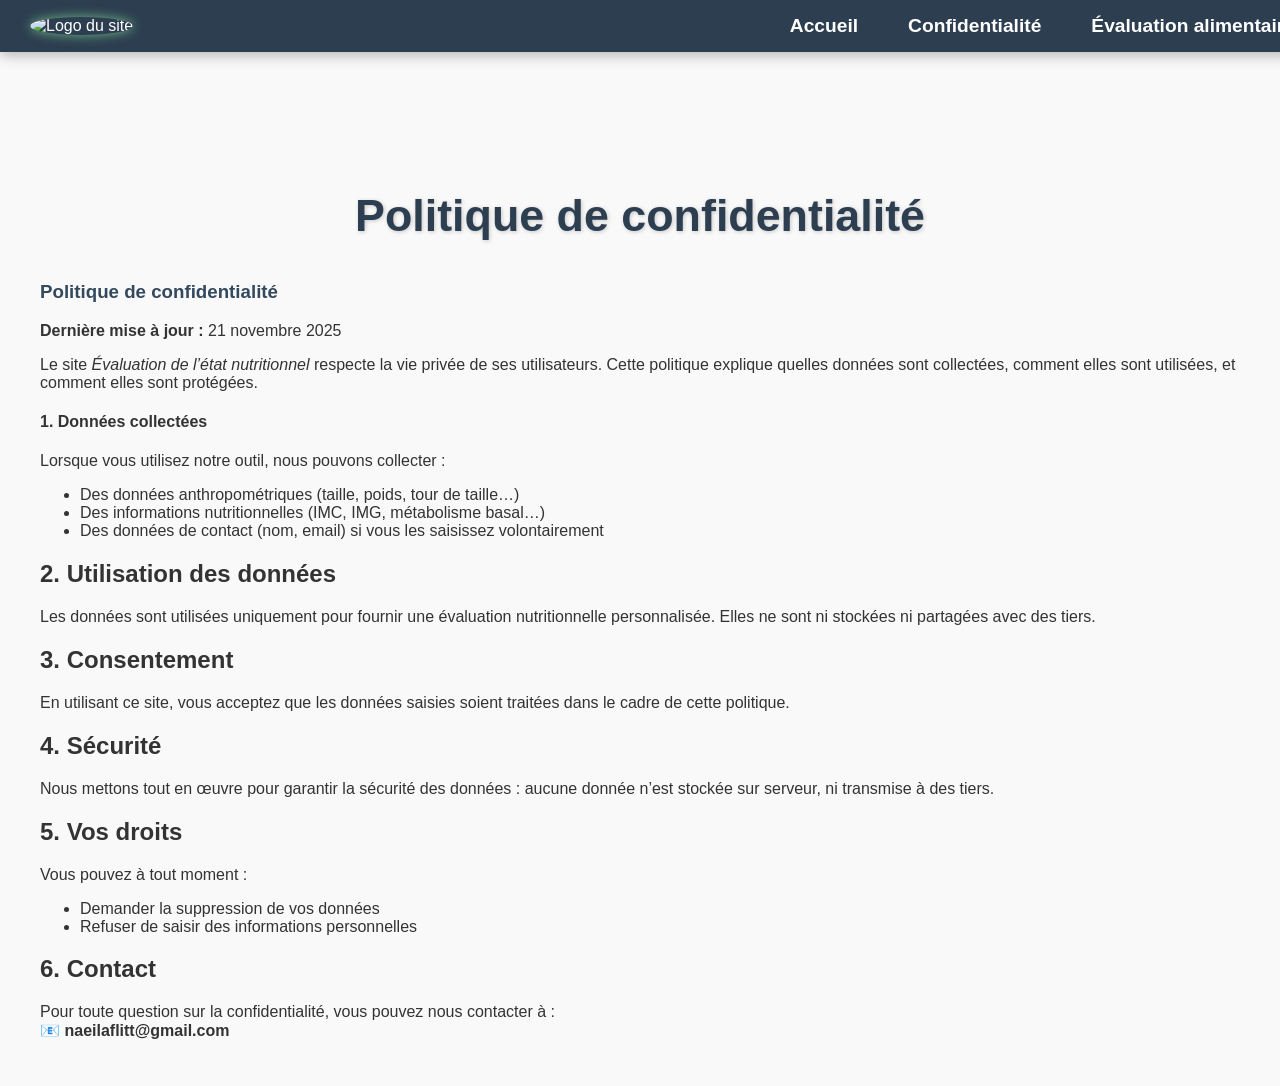
==== confidentialite.html @ 5a53bf4e "Add files via upload" ====
<!DOCTYPE html>
<html lang="fr">
<head>
  <meta charset="UTF-8">
  <meta name="viewport" content="width=device-width, initial-scale=1.0">
  <title>Politique de confidentialité</title>
  <link rel="stylesheet" href="style.css">
  <style>
    /* Style global */
    body {
      font-family: Arial, sans-serif;
      margin: 0;
      padding: 0;
      background: #f9f9f9;
      color: #333;
    }

    header {
      background: #2c3e50;
      color: white;
      padding: 15px 30px;
      display: flex;
      align-items: center;
      justify-content: space-between;
    }

    header .logo img {
      height: 200px;
      border-radius: 50%; /* logo arrondi */
     box-shadow: 0 0 12px rgba(130, 210, 147, 0.8);
    transition: transform 0.3s ease, box-shadow 0.3s ease;
    }
    

    nav ul {
      list-style: none;
      display: flex;
      gap: 20px;
      margin: 0;
      padding: 0;
    }

    nav ul li a {
      text-decoration: none;
      color: white;
      font-weight: bold;
      transition: color 0.3s;
    }

    nav ul li a:hover {
      color: #1abc9c;
    }

    main {
      padding: 30px;
      max-width: 1200px;
      margin: auto;
    }

    h1.titre-principal {
      text-align: center;
      color: #2c3e50;
      margin-bottom: 30px;
    }

    h3 {
      margin-top: 40px;
      color: #34495e;
    }
  
  </style>
</head>
<body id="Politique de confidentialité">

  <!-- Header -->
  <header>
    <div class="logo">
      <img src="images/logo.png" alt="Logo du site">
    </div>
    <nav>
      <ul>
        <li><a href="index.html">Accueil</a></li>
        <li><a href="confidentialite.html">Confidentialité</a></li>
        <li><a href="evaluation.html">Évaluation alimentaire</a></li>
      </ul>
    </nav>




  </header>
  <!-- Titre principal -->
   <main>
    <h1 class="titre-principal">Politique de confidentialité</h1>
  <h3>Politique de confidentialité</h3>
  <p><strong>Dernière mise à jour :</strong> 21 novembre 2025</p>

  <p>Le site <em>Évaluation de l’état nutritionnel</em> respecte la vie privée de ses utilisateurs. Cette politique explique quelles données sont collectées, comment elles sont utilisées, et comment elles sont protégées.</p>

  <h4>1. Données collectées</h4>
  <p>Lorsque vous utilisez notre outil, nous pouvons collecter :</p>
  <ul>
    <li>Des données anthropométriques (taille, poids, tour de taille…)</li>
    <li>Des informations nutritionnelles (IMC, IMG, métabolisme basal…)</li>
    <li>Des données de contact (nom, email) si vous les saisissez volontairement</li>
  </ul>

  <h2>2. Utilisation des données</h2>
  <p>Les données sont utilisées uniquement pour fournir une évaluation nutritionnelle personnalisée. Elles ne sont ni stockées ni partagées avec des tiers.</p>

  <h2>3. Consentement</h2>
  <p>En utilisant ce site, vous acceptez que les données saisies soient traitées dans le cadre de cette politique.</p>

  <h2>4. Sécurité</h2>
  <p>Nous mettons tout en œuvre pour garantir la sécurité des données : aucune donnée n’est stockée sur serveur, ni transmise à des tiers.</p>

  <h2>5. Vos droits</h2>
  <p>Vous pouvez à tout moment :</p>
  <ul>
    <li>Demander la suppression de vos données</li>
    <li>Refuser de saisir des informations personnelles</li>
  </ul>

  <h2>6. Contact</h2>
  <p>Pour toute question sur la confidentialité, vous pouvez nous contacter à : <br>
  📧 <strong>naeilaflitt@gmail.com</strong></p>
</body>
</html>
---- style.css ----
/* ===== Fond général ===== */
body {
  background-image: url("./images/background.jpg");
  background-size: cover;
  background-position: center;
  background-repeat: no-repeat;
  background-attachment: fixed;
  padding-top: 120px;
  margin: 0;
  font-family: "Segoe UI", Arial, sans-serif; /* police plus moderne */
  color: #333;
}

/* ===== Header ===== */
header {
  position: fixed;
  top: 0;
  left: 0;
  width: 100%;
  background: linear-gradient(90deg, #2c3e50, #34495e);
  display: flex;
  justify-content: space-between;
  align-items: center;
  padding: 10px 30px; /* plus équilibré */
  box-shadow: 0 4px 12px rgba(0,0,0,0.25);
  z-index: 1000;
}

header .logo img {
  height: 200px; /* logo plus grand */
  border-radius: 50%; /* logo arrondi */
  box-shadow: 0 0 12px rgba(130, 210, 147, 0.8);
  transition: transform 0.3s ease, box-shadow 0.3s ease;
}

header .logo img:hover {
  transform: scale(1.08);
  box-shadow: 0 0 18px rgba(130, 210, 147, 1);
}

/* ===== Menu ===== */
nav ul {
  list-style: none;
  display: flex;
  gap: 50px; /* espace plus large */
  margin: 0;
  padding: 0;
}

nav ul li a {
  color: white;
  text-decoration: none;
  font-weight: bold;
  font-size: 1.2em; /* texte plus grand */
  padding: 20px 15px;
  border-radius: 6px;
  transition: all 0.3s ease;
}

nav ul li a:hover {
  background: rgba(255, 255, 255, 0.1);
  color: #f1c40f;
}

/* ===== Titre principal ===== */
.titre-principal {
  text-align: center;
  margin-top: 160px;
  font-size: 2.8em;
  font-weight: bold;
  color: #2e7d32;
  text-shadow: 1px 1px 4px rgba(0,0,0,0.2);
}

/* ===== Formulaire principal ===== */
.container {
  background: rgba(82, 137, 77, 0.95);
  width: 90%;
  max-width: 450px;
  margin: auto;
  padding: 1.5rem;
  border-radius: 15px;
  box-shadow: 0 6px 15px rgba(0,0,0,0.25);
  backdrop-filter: blur(4px);
}

label {
  margin-top: 12px;
  display: block;
  color: #fff;
  font-weight: bold;
}

input, select {
  width: 100%;
  padding: 10px;
  margin-top: 6px;
  border-radius: 8px;
  border: 1px solid #ccc;
  font-size: 1rem;
  transition: border 0.3s ease, box-shadow 0.3s ease;
}

input:focus, select:focus {
  border-color: #2e7d32;
  box-shadow: 0 0 6px rgba(46, 125, 50, 0.6);
  outline: none;
}

/* ===== Bouton ===== */
button {
  width: 100%;
  padding: 12px;
  background: linear-gradient(90deg, #28a745, #218838);
  border: none;
  border-radius: 8px;
  color: white;
  margin-top: 20px;
  cursor: pointer;
  font-size: 1.1rem;
  font-weight: bold;
  transition: transform 0.2s ease, background 0.3s ease;
}

button:hover {
  background: linear-gradient(90deg, #218838, #1e7e34);
  transform: scale(1.03);
}

/* ===== Résultats ===== */
#resultats {
  margin-top: 20px;
  padding: 12px;
  background: #f7f7f7;
  border-radius: 8px;
  box-shadow: inset 0 0 6px rgba(0,0,0,0.1);
}

/* ===== Contact ===== */
#contact {
  background-color: #f0f8ff;
  padding: 1.5rem;
  margin-top: 40px;
  text-align: center;
  border-radius: 12px;
  box-shadow: 0 0 12px rgba(130, 210, 147, 0.8);
}

#contact h2 {
  color: #30733e;
  margin-bottom: 12px;
}

#contact a {
  color: #28a745;
  text-decoration: none;
  font-weight: bold;
}

#contact a:hover {
  text-decoration: underline;
}

/* ===== Responsive design ===== */
@media screen and (max-width: 600px) {
  header {
    flex-direction: column;
    align-items: center;
    padding: 15px;
  }

  nav ul {
    flex-direction: column;
    gap: 15px;
    margin-top: 15px;
  }

  .titre-principal {
    font-size: 2em;
    margin-top: 180px;
  }

  .container {
    width: 95%;
    padding: 1rem;
  }

  input, select, button {
    font-size: 1em;
  }

  #contact {
    padding: 1rem;
  }
}
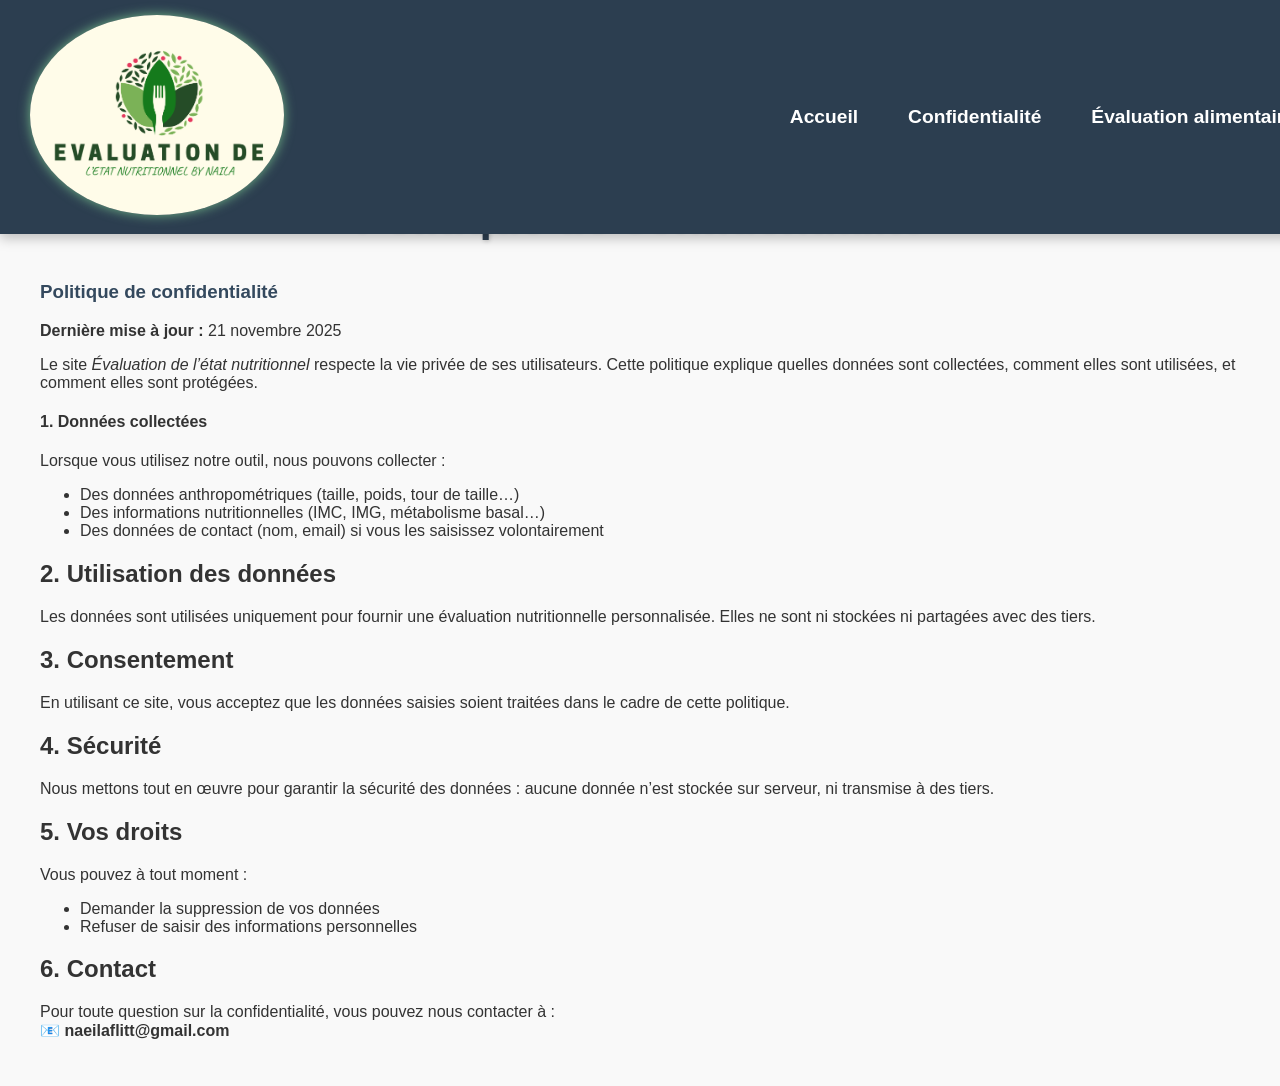
==== commit 78c52f72: "Fix HTML formatting and update logo path" ====
--- a/confidentialite.html
+++ b/confidentialite.html
@@ -4,6 +4,8 @@
   <meta charset="UTF-8">
   <meta name="viewport" content="width=device-width, initial-scale=1.0">
   <title>Politique de confidentialité</title>
+    <!-- Logo dans l'onglet -->
+  <link rel="icon" type="image/png" href="./logo.png">
   <link rel="stylesheet" href="style.css">
   <style>
     /* Style global */
@@ -75,7 +77,7 @@
   <!-- Header -->
   <header>
     <div class="logo">
-      <img src="images/logo.png" alt="Logo du site">
+      <img src="/logo.png" alt="Logo du site">
     </div>
     <nav>
       <ul>
@@ -125,4 +127,4 @@
   <p>Pour toute question sur la confidentialité, vous pouvez nous contacter à : <br>
   📧 <strong>naeilaflitt@gmail.com</strong></p>
 </body>
-</html>+</html>
--- a/style.css
+++ b/style.css
@@ -1,11 +1,11 @@
 /* ===== Fond général ===== */
 body {
-  background-image: url("./images/background.jpg");
+  background-image: url("./background.jpg");
   background-size: cover;
   background-position: center;
   background-repeat: no-repeat;
   background-attachment: fixed;
-  padding-top: 120px;
+  padding-top: 100px;
   margin: 0;
   font-family: "Segoe UI", Arial, sans-serif; /* police plus moderne */
   color: #333;
@@ -161,36 +161,126 @@
   text-decoration: underline;
 }
 
-/* ===== Responsive design ===== */
-@media screen and (max-width: 600px) {
+
+
+
+
+
+/* ===== Responsive design pour téléphone ===== */
+@media (max-width: 600px) {
+
+  body {
+    padding-top: 105px;
+    background-attachment: scroll;
+  }
+
+  /* ===== Header mobile ===== */
   header {
+    display: flex;
+    flex-direction: row;
+    justify-content: space-between;
+    align-items: center;
+    width: 100%;
+    min-height: 90px;
+    padding: 10px 12px;
+    gap: 10px;
+    box-sizing: border-box;
+  }
+
+  /* Logo ovale */
+  header .logo {
+    flex: 0 0 85px;
+    width: 85px;
+    height: 65px;
+    margin: 0 auto 0 0;
+    overflow: hidden;
+    border-radius: 50%;
+  }
+
+  header .logo img {
+    display: block;
+    width: 100%;
+    height: 100%;
+    object-fit: contain;
+    border-radius: 50%;
+    box-shadow: 0 0 8px rgba(130, 210, 147, 0.6);
+  }
+
+  /* Menu à droite */
+  nav {
+    flex: 1;
+    min-width: 0;
+  }
+
+  nav ul {
+    display: flex;
     flex-direction: column;
-    align-items: center;
-    padding: 15px;
-  }
-
-  nav ul {
-    flex-direction: column;
-    gap: 15px;
-    margin-top: 15px;
-  }
-
+    align-items: flex-end;
+    justify-content: center;
+    gap: 5px;
+    margin: 0;
+    padding: 0;
+    list-style: none;
+  }
+
+  nav ul li {
+    max-width: 100%;
+  }
+
+  nav ul li a {
+    display: block;
+    color: white;
+    font-size: 12px;
+    line-height: 1.3;
+    padding: 3px 0 3px 5px;
+    text-align: right;
+    overflow-wrap: anywhere;
+  }
+
+  /* ===== Titre ===== */
   .titre-principal {
-    font-size: 2em;
-    margin-top: 180px;
-  }
-
+    margin: 20px 12px 24px;
+    font-size: 1.6em;
+    line-height: 1.3;
+    text-align: center;
+  }
+
+  /* ===== Formulaire ===== */
   .container {
-    width: 95%;
-    padding: 1rem;
-  }
-
-  input, select, button {
+    width: calc(100% - 24px);
+    max-width: 450px;
+    margin: 0 auto;
+    padding: 16px;
+    box-sizing: border-box;
+  }
+
+  input,
+  select,
+  textarea {
+    max-width: 100%;
+    box-sizing: border-box;
+    font-size: 16px;
+  }
+
+  /* ===== Boutons ===== */
+  button {
+    max-width: 100%;
+    box-sizing: border-box;
+    font-size: 14px;
+  }
+
+  button:hover {
+    transform: none;
+  }
+
+  /* ===== Contact ===== */
+  #contact {
+    margin: 30px 12px 0;
+    padding: 16px;
+    box-sizing: border-box;
+  }
+
+  header p {
     font-size: 1em;
   }
-
-  #contact {
-    padding: 1rem;
-  }
-}
-
+}
